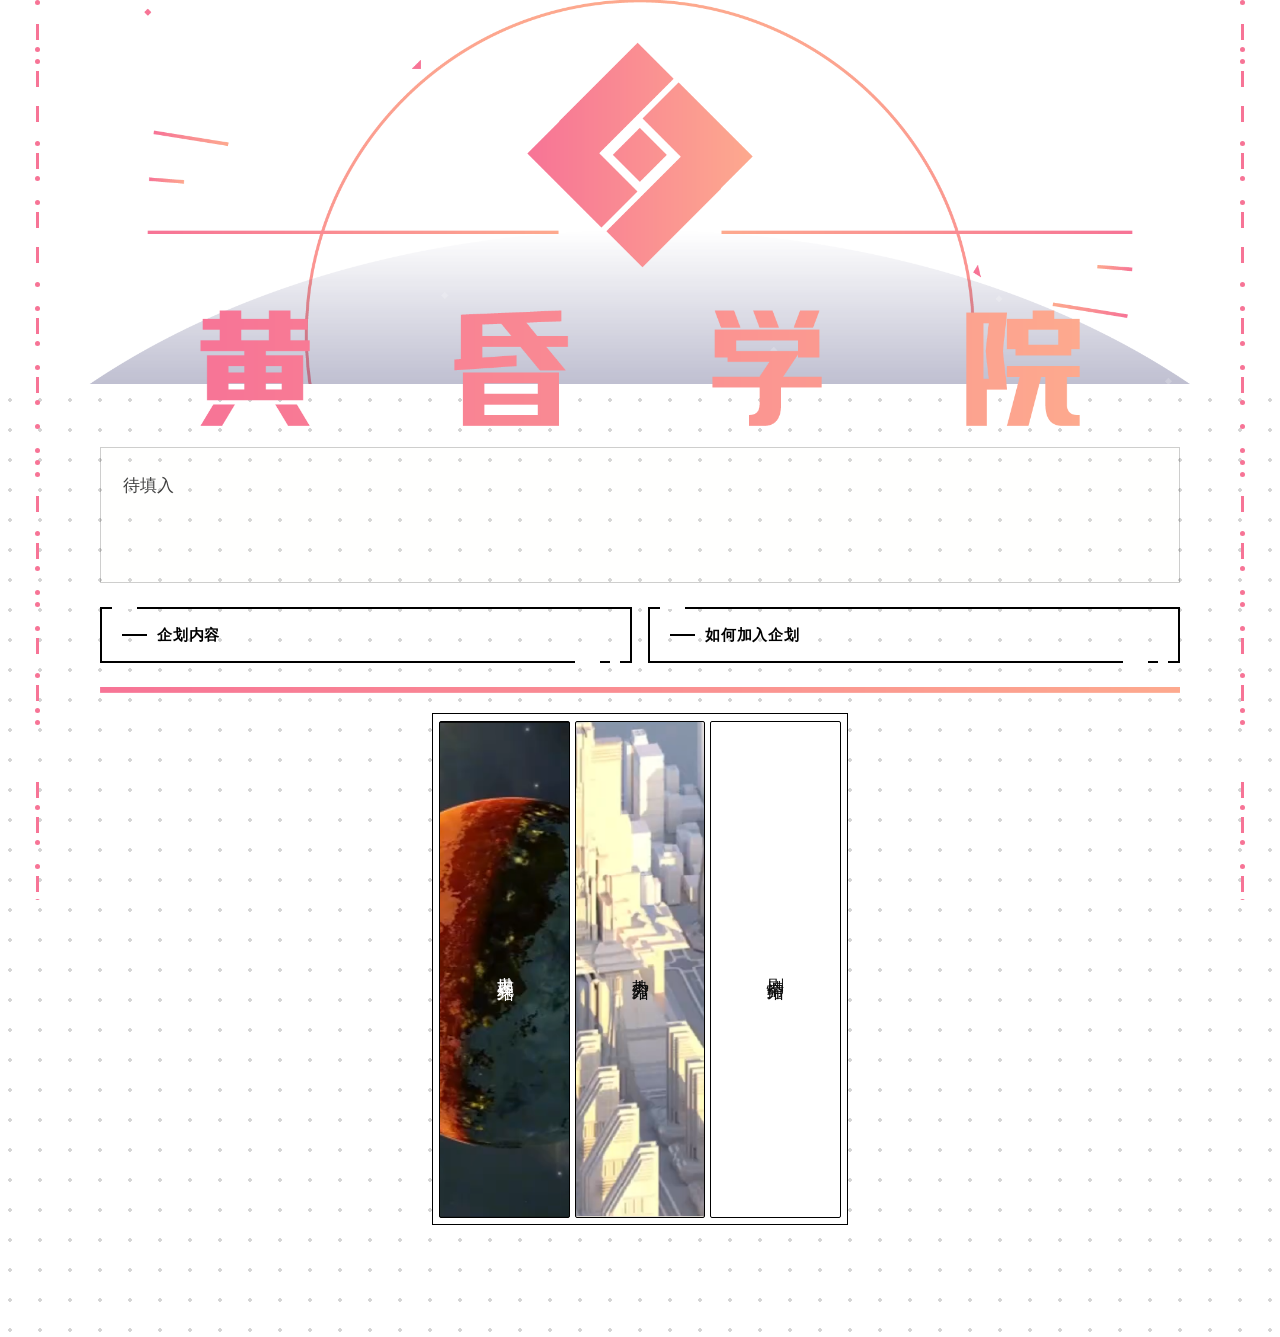
==== index.html @ 67c10604 "Add the dusk academy site. Co-authored-by: Cursor <cursoragent@cursor.com>" ====
<!DOCTYPE html>
<html lang="zh-Hans">
<head>
  <meta charset="utf-8">
  <meta name="viewport" content="width=device-width, initial-scale=1">
  <title>黄昏学院</title>
  <link rel="icon" href="images/background/SCHOOL_ICON.png" type="image/png">
  <link rel="apple-touch-icon" href="images/background/SCHOOL_ICON.png">
  <link rel="stylesheet" href="css/tokens.css">
  <link rel="stylesheet" href="css/base.css">
  <link rel="stylesheet" href="css/home.css">
</head>
<body data-base="." data-page="home">
  <header class="masthead">
    <figure class="banner banner--empty" data-banner>
      <div class="banner__placeholder">
        <span data-bind="home.bannerLabel">横幅待补</span>
      </div>
    </figure>
    <h1 class="masthead__name">
      <img src="images/background/name_ICON.png" alt="黄昏学院">
    </h1>
    <div class="masthead__panel">
      <section class="intro" aria-label="简介">
        <div class="intro__body" data-bind-paragraphs="home.intro">
          <p>待填入</p>
        </div>
      </section>
      <nav class="masthead__links" aria-label="企划入口">
        <a class="fancy" href="pages/project.html">
          <span class="top-key"></span>
          <span class="text" data-bind="project.title">企划内容</span>
          <span class="bottom-key-1"></span>
          <span class="bottom-key-2"></span>
        </a>
        <a class="fancy" href="pages/join.html">
          <span class="top-key"></span>
          <span class="text" data-bind="join.title">如何加入企划</span>
          <span class="bottom-key-1"></span>
          <span class="bottom-key-2"></span>
        </a>
      </nav>
      <img class="split-line" src="images/background/split_line.png" alt="" aria-hidden="true">
      <div class="card" role="group" aria-label="介绍入口">
        <div class="card__pane card__pane--world">
          <button type="button" class="card__face" aria-expanded="false">
            <span class="card__label" data-bind="worldview.title">世界观介绍</span>
          </button>
          <p class="card__copy" data-bind="worldview.card">待填入</p>
          <a class="card__detail" href="pages/worldview/index.html" data-bind="ui.detail">详情</a>
        </div>
        <div class="card__pane card__pane--factions">
          <button type="button" class="card__face" aria-expanded="false">
            <span class="card__label" data-bind="factions.title">势力介绍</span>
          </button>
          <p class="card__copy" data-bind="factions.card">待填入</p>
          <a class="card__detail" href="pages/factions/index.html" data-bind="ui.detail">详情</a>
        </div>
        <div class="card__pane">
          <button type="button" class="card__face" aria-expanded="false">
            <span class="card__label" data-bind="story.title">剧情介绍</span>
          </button>
          <p class="card__copy" data-bind="story.card">待填入</p>
          <a class="card__detail" href="pages/story/index.html" data-bind="ui.detail">详情</a>
        </div>
      </div>
    </div>
  </header>
  <script src="content/site.js"></script>
  <script src="js/apply-content.js"></script>
</body>
</html>
---- css/tokens.css ----
@font-face {
  font-family: "WDXL Lubrifont SC";
  src: url("../fonts/WD-XLLubrifontSC-Regular.otf") format("opentype");
  font-weight: 400;
  font-style: normal;
  font-display: swap;
}

:root {
  --ink: #0c0c0c;
  --gold: #0c0c0c;
  --gold-dim: rgba(12, 12, 12, 0.2);
  --paper: #0c0c0c;
  --paper-soft: rgba(12, 12, 12, 0.78);
  --display: "SimHei", "黑体", "Microsoft YaHei", "微软雅黑", "PingFang SC", sans-serif;
  --sans: "SimHei", "黑体", "Microsoft YaHei", "微软雅黑", "PingFang SC", sans-serif;
  --masthead: min(1080px, calc(100% - 2.5rem));
}
---- css/base.css ----
*,
*::before,
*::after {
  box-sizing: border-box;
}

html,
body {
  margin: 0;
  width: 100%;
  max-width: 100%;
  overflow-x: hidden;
}

body {
  min-height: 100vh;
  padding-bottom: 7rem;
  font-family: var(--sans);
  color: var(--ink);
  background-color: #ffffff;
  /* From Uiverse.io by Juanes200122 */
  background-image: radial-gradient(rgba(12, 12, 12, 0.171) 2px, transparent 0);
  background-size: 30px 30px;
  background-position: -5px -5px;
  background-repeat: repeat;
  line-height: 1.75;
}

a {
  color: inherit;
}

img {
  max-width: 100%;
}

:focus-visible {
  outline: 2px solid var(--gold);
  outline-offset: 3px;
}

.morse {
  position: fixed;
  inset: 0;
  z-index: 6;
  pointer-events: none;
}

.morse__rail {
  position: absolute;
  top: 0;
  bottom: 0;
  width: 8px;
  overflow: hidden;
}

.morse__rail--left {
  left: clamp(1.65rem, 2.6vw, 3rem);
}

.morse__rail--right {
  right: clamp(1.65rem, 2.6vw, 3rem);
}

@media (max-width: 640px) {
  .morse__rail--left {
    left: max(0.3rem, env(safe-area-inset-left, 0px));
  }

  .morse__rail--right {
    right: max(0.3rem, env(safe-area-inset-right, 0px));
  }

  .morse__dot,
  .morse__dash {
    opacity: 0.4;
  }

  .morse__dot {
    width: 3px;
    height: 3px;
  }

  .morse__dash {
    width: 2px;
    height: 10px;
  }
}

.morse__track {
  display: flex;
  flex-direction: column;
  align-items: center;
  animation: morse-rise 28s linear infinite;
}

.morse__rail--right .morse__track {
  animation-delay: -14s;
}

.morse__copy {
  display: flex;
  flex-direction: column;
  align-items: center;
}

.morse__dot,
.morse__dash {
  display: block;
  flex: none;
  margin-bottom: 7px;
  background: #f77496;
}

.morse__dot {
  width: 5px;
  height: 5px;
  border-radius: 50%;
}

.morse__dash {
  width: 3px;
  height: 16px;
}

.morse__gap {
  display: block;
  flex: none;
  width: 3px;
  height: 12px;
}

.morse__word {
  display: block;
  flex: none;
  width: 3px;
  height: 26px;
}

@keyframes morse-rise {
  from {
    transform: translateY(0);
  }
  to {
    transform: translateY(-50%);
  }
}

@media (prefers-reduced-motion: reduce) {
  .morse__track {
    animation: none;
  }
}
---- css/home.css ----
.masthead {
  width: 100%;
  margin: 0;
  padding: 0;
}

.masthead__panel {
  width: var(--masthead);
  margin: 1.35rem auto 0;
}

.masthead__name {
  position: relative;
  z-index: 1;
  width: 100%;
  max-width: 100%;
  min-width: 0;
  overflow: hidden;
  margin: calc(88vw * 191 / 1448 * -0.5) 0 0;
  padding: 0 0.8rem;
  box-sizing: border-box;
}

.masthead__name img {
  display: block;
  width: 88vw;
  max-width: 880px;
  height: auto;
  margin: 0 auto;
}

.banner {
  width: 100%;
  margin: 0;
  aspect-ratio: 12 / 3.6;
  min-height: 108px;
  border: 0;
  overflow: hidden;
  background: #1a140f;
}

.banner__image {
  display: block;
  width: 100%;
  height: 100%;
  object-fit: cover;
}

.banner__placeholder {
  height: 100%;
  display: grid;
  place-items: center;
  background:
    linear-gradient(180deg, rgba(18, 16, 14, 0.08), rgba(18, 16, 14, 0.5)),
    linear-gradient(180deg, #2a3548 0%, #5c4036 46%, #c47b48 72%, #17130f 100%);
}

.banner__placeholder span {
  font-family: var(--sans);
  font-size: 1.05rem;
  letter-spacing: 0.42em;
  padding-left: 0.42em;
  color: rgba(244, 238, 228, 0.86);
}

.intro {
  min-height: 8.5rem;
  margin-top: 1.15rem;
  padding: 1.35rem 1.4rem 1.15rem;
  border: 1px solid var(--gold-dim);
  background: rgba(244, 238, 228, 0.035);
}

.intro__body p {
  margin: 0 0 0.85em;
  font-size: 1.08rem;
  color: var(--paper-soft);
}

.masthead__links {
  display: grid;
  grid-template-columns: 1fr 1fr;
  gap: 1rem;
  margin-top: 1.5rem;
}

.split-line {
  display: block;
  width: 100%;
  height: auto;
  margin-top: 1.5rem;
}

.card {
  --card-ease: cubic-bezier(0.22, 0.75, 0.2, 1);
  width: min(26rem, 100%);
  max-width: 100%;
  height: 32rem;
  margin: 1.25rem auto 0;
  padding: 0.4em;
  display: grid;
  grid-template-columns: 1fr 1fr 1fr;
  gap: 5px;
  box-sizing: border-box;
  background: #fff;
  border: 1px solid #000;
  transition:
    width 0.85s var(--card-ease),
    grid-template-columns 0.85s var(--card-ease);
}

.card.is-live {
  width: 100%;
}

.card:has(.card__pane:nth-child(1).is-open) {
  grid-template-columns: 8fr 1fr 1fr;
}

.card:has(.card__pane:nth-child(2).is-open) {
  grid-template-columns: 1fr 8fr 1fr;
}

.card:has(.card__pane:nth-child(3).is-open) {
  grid-template-columns: 1fr 1fr 8fr;
}

.card__pane {
  position: relative;
  min-width: 2.75rem;
  display: flex;
}

.card__face {
  flex: 1;
  min-width: 0;
  margin: 0;
  padding: 0.5em;
  border: 1px solid #000;
  border-radius: 2px;
  background: #fff;
  color: #0c0c0c;
  font-family: var(--sans);
  font-size: 1.05rem;
  letter-spacing: 0.12em;
  cursor: pointer;
  display: flex;
  justify-content: center;
  align-items: center;
  overflow: hidden;
}

.card__pane--world .card__face {
  background: #0c0c0c url("../images/worldview/world_cover.png") center / cover no-repeat;
  color: #fff;
}

.card__pane--factions .card__face {
  background: #e6e1d8 url("../images/factions/POWER.png") center / cover no-repeat;
  color: #0c0c0c;
}

.card__label {
  display: inline-block;
  white-space: nowrap;
  writing-mode: vertical-rl;
}

.card__pane.is-open .card__face {
  align-items: flex-start;
  justify-content: flex-start;
  padding: 0.95rem 0.95rem 3.4rem;
}

.card__pane.is-open .card__label {
  writing-mode: horizontal-tb;
}

.card__copy {
  display: none;
  position: absolute;
  left: 0.95rem;
  top: 50%;
  z-index: 1;
  width: min(16rem, calc(100% - 2.2rem));
  margin: 0;
  transform: translateY(-50%);
  text-align: left;
  font-family: var(--sans);
  font-size: 0.95rem;
  line-height: 1.7;
  letter-spacing: 0.04em;
  pointer-events: none;
  white-space: pre-wrap;
}

.card__pane.is-open .card__copy {
  display: block;
}

.card__pane--world .card__copy {
  color: #fff;
}

.card__detail {
  position: absolute;
  right: 0.45rem;
  bottom: 0.45rem;
  z-index: 1;
  box-sizing: border-box;
  display: inline-flex;
  align-items: center;
  justify-content: center;
  min-width: 2.75rem;
  min-height: 2.75rem;
  padding: 0.35em 0.75em;
  border: 1px solid #000;
  background: #fff;
  color: #0c0c0c;
  font-family: var(--sans);
  font-size: 0.95rem;
  letter-spacing: 0.12em;
  line-height: 1.2;
  text-decoration: none;
  opacity: 0;
  visibility: hidden;
  pointer-events: none;
  transform: translateY(0.4rem);
  transition:
    opacity 0.28s var(--card-ease),
    transform 0.28s var(--card-ease),
    visibility 0.28s;
}

.card__pane.is-typed .card__detail {
  opacity: 1;
  visibility: visible;
  pointer-events: auto;
  transform: translateY(0);
}

.card__detail:hover {
  background: #000;
  color: #fff;
}

.fancy {
  background-color: transparent;
  border: 2px solid #000;
  border-radius: 0;
  box-sizing: border-box;
  color: #fff;
  cursor: pointer;
  display: block;
  width: 100%;
  font-family: var(--sans);
  font-weight: 700;
  letter-spacing: 0.05em;
  margin: 0;
  outline: none;
  overflow: visible;
  padding: 1.25em 2em;
  position: relative;
  text-align: center;
  text-decoration: none;
  text-transform: none;
  transition: all 0.3s ease-in-out;
  user-select: none;
  font-size: 13px;
}

.fancy::before {
  content: " ";
  width: 1.5625rem;
  height: 2px;
  background: black;
  top: 50%;
  left: 1.5em;
  position: absolute;
  transform: translateY(-50%);
  transform-origin: center;
  transition: background 0.3s linear, width 0.3s linear;
}

.fancy .text {
  font-size: 1.125em;
  line-height: 1.33333em;
  padding-left: 2em;
  display: block;
  text-align: left;
  transition: all 0.3s ease-in-out;
  text-transform: none;
  text-decoration: none;
  color: black;
}

.fancy .top-key {
  height: 2px;
  width: 1.5625rem;
  top: -2px;
  left: 0.625rem;
  position: absolute;
  background: #ffffff;
  transition: width 0.5s ease-out, left 0.3s ease-out;
}

.fancy .bottom-key-1 {
  height: 2px;
  width: 1.5625rem;
  right: 1.875rem;
  bottom: -2px;
  position: absolute;
  background: #ffffff;
  transition: width 0.5s ease-out, right 0.3s ease-out;
}

.fancy .bottom-key-2 {
  height: 2px;
  width: 0.625rem;
  right: 0.625rem;
  bottom: -2px;
  position: absolute;
  background: #ffffff;
  transition: width 0.5s ease-out, right 0.3s ease-out;
}

.fancy:hover {
  color: white;
  background: black;
}

.fancy:hover::before {
  width: 0.9375rem;
  background: white;
}

.fancy:hover .text {
  color: white;
  padding-left: 1.5em;
}

.fancy:hover .top-key {
  left: -2px;
  width: 0;
}

.fancy:hover .bottom-key-1,
.fancy:hover .bottom-key-2 {
  right: 0;
  width: 0;
}

@media (max-width: 640px) {
  .masthead__links {
    grid-template-columns: 1fr;
  }
}

@media (prefers-reduced-motion: reduce) {
  .card,
  .card__pane,
  .card__detail {
    transition: none;
  }
}
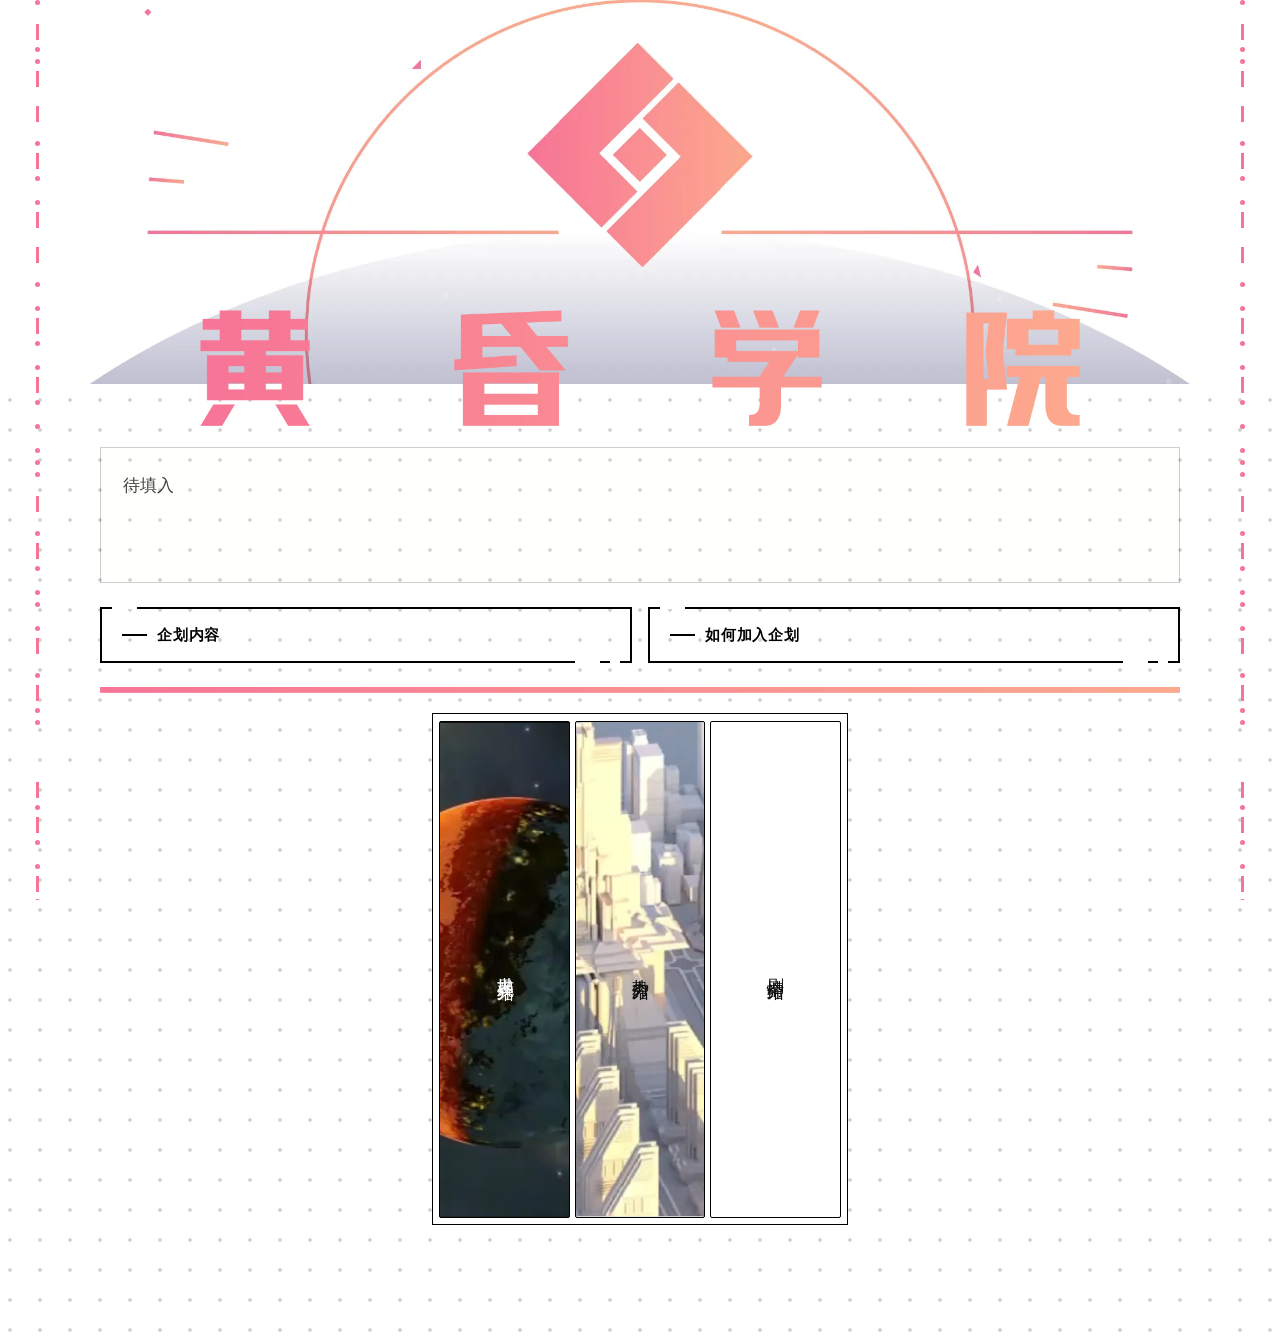
==== commit 8a653bdf: "Convert images to WebP so pages load faster. Co-authored-by: Cursor <cursoragent@cursor.com>" ====
--- a/index.html
+++ b/index.html
@@ -4,8 +4,8 @@
   <meta charset="utf-8">
   <meta name="viewport" content="width=device-width, initial-scale=1">
   <title>黄昏学院</title>
-  <link rel="icon" href="images/background/SCHOOL_ICON.png" type="image/png">
-  <link rel="apple-touch-icon" href="images/background/SCHOOL_ICON.png">
+  <link rel="icon" href="images/background/SCHOOL_ICON.webp" type="image/webp">
+  <link rel="apple-touch-icon" href="images/background/SCHOOL_ICON.webp">
   <link rel="stylesheet" href="css/tokens.css">
   <link rel="stylesheet" href="css/base.css">
   <link rel="stylesheet" href="css/home.css">
@@ -18,7 +18,7 @@
       </div>
     </figure>
     <h1 class="masthead__name">
-      <img src="images/background/name_ICON.png" alt="黄昏学院">
+      <img src="images/background/name_ICON.webp" alt="黄昏学院">
     </h1>
     <div class="masthead__panel">
       <section class="intro" aria-label="简介">
@@ -40,7 +40,7 @@
           <span class="bottom-key-2"></span>
         </a>
       </nav>
-      <img class="split-line" src="images/background/split_line.png" alt="" aria-hidden="true">
+      <img class="split-line" src="images/background/split_line.webp" alt="" aria-hidden="true">
       <div class="card" role="group" aria-label="介绍入口">
         <div class="card__pane card__pane--world">
           <button type="button" class="card__face" aria-expanded="false">
--- a/css/home.css
+++ b/css/home.css
@@ -151,12 +151,12 @@
 }
 
 .card__pane--world .card__face {
-  background: #0c0c0c url("../images/worldview/world_cover.png") center / cover no-repeat;
+  background: #0c0c0c url("../images/worldview/world_cover.webp") center / cover no-repeat;
   color: #fff;
 }
 
 .card__pane--factions .card__face {
-  background: #e6e1d8 url("../images/factions/POWER.png") center / cover no-repeat;
+  background: #e6e1d8 url("../images/factions/POWER.webp") center / cover no-repeat;
   color: #0c0c0c;
 }
 
